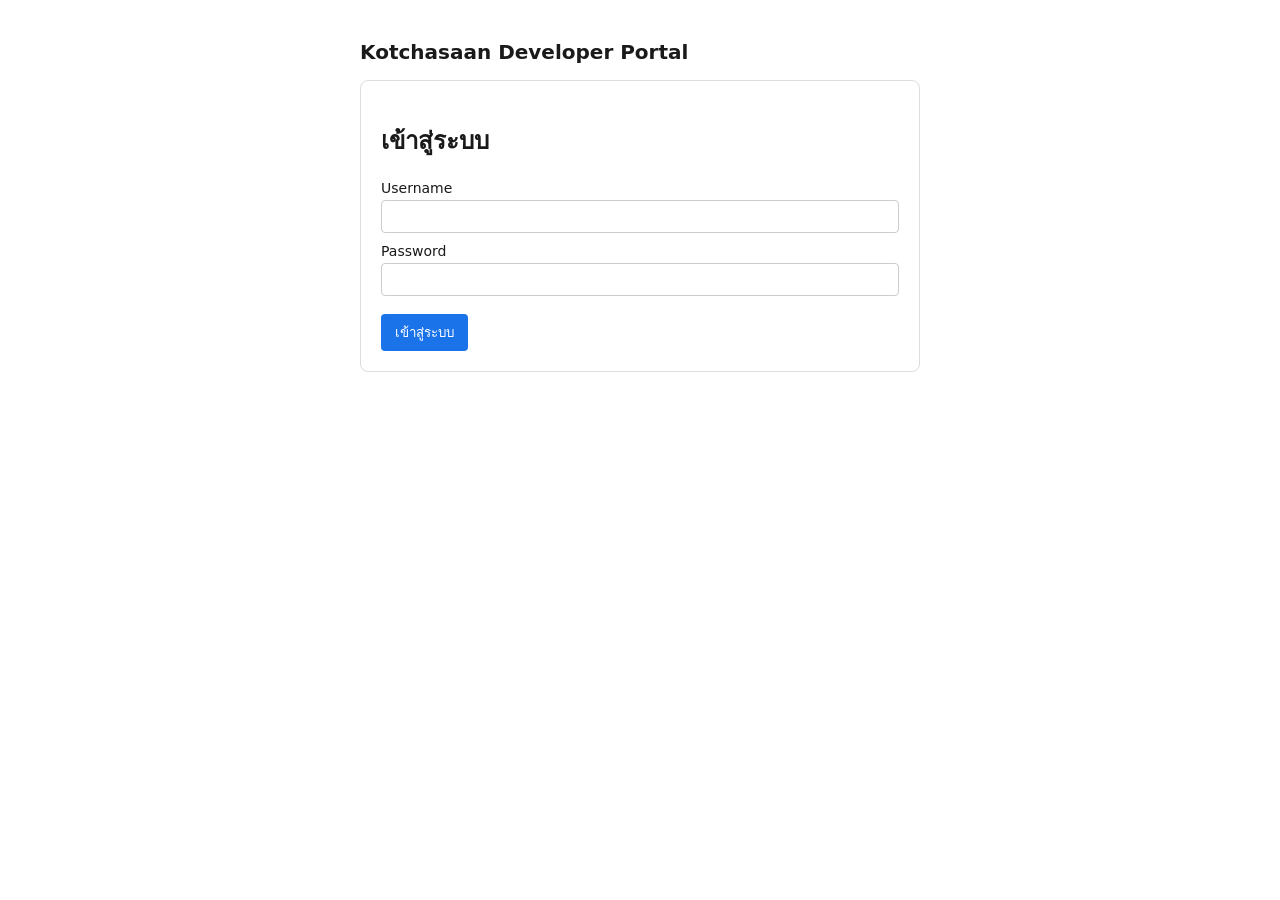
==== fleet-backend/static/developer_portal.html @ dd590c9d "Add files via upload" ====
<!DOCTYPE html>
<html lang="th">
<head>
<meta charset="UTF-8" />
<title>Kotchasaan Developer Portal — API Key</title>
<meta name="viewport" content="width=device-width, initial-scale=1" />
<style>
  body { font-family: system-ui, sans-serif; max-width: 560px; margin: 40px auto; padding: 0 16px; color: #1a1a1a; }
  h1 { font-size: 20px; }
  .card { border: 1px solid #ddd; border-radius: 8px; padding: 20px; margin-top: 16px; }
  label { display: block; margin: 10px 0 4px; font-size: 14px; }
  input { width: 100%; padding: 8px; box-sizing: border-box; border: 1px solid #ccc; border-radius: 4px; }
  button { margin-top: 12px; padding: 8px 14px; border: none; border-radius: 4px; cursor: pointer; background: #1a73e8; color: #fff; }
  button.secondary { background: #d93025; }
  button.ghost { background: #666; }
  .hidden { display: none; }
  .key-box { background: #f5f5f5; padding: 10px; border-radius: 4px; font-family: monospace; word-break: break-all; margin-top: 8px; }
  .warn { color: #d93025; font-weight: bold; margin-top: 8px; }
  .muted { color: #666; font-size: 13px; }
  .modal-backdrop { position: fixed; inset: 0; background: rgba(0,0,0,.4); display: flex; align-items: center; justify-content: center; z-index: 1000; }
  .modal { background: #fff; padding: 20px; border-radius: 8px; width: 320px; }
  .error { color: #d93025; font-size: 13px; margin-top: 6px; }
</style>
</head>
<body>

<h1>Kotchasaan Developer Portal</h1>

<!-- ── Login view ─────────────────────────────────────────── -->
<div id="loginView" class="card">
  <h2>เข้าสู่ระบบ</h2>
  <label>Username</label>
  <input id="loginUsername" type="text" autocomplete="username" />
  <label>Password</label>
  <input id="loginPassword" type="password" autocomplete="current-password" />
  <div id="loginError" class="error"></div>
  <button onclick="doLogin()">เข้าสู่ระบบ</button>
</div>

<!-- ── Dashboard view ─────────────────────────────────────── -->
<div id="dashboardView" class="card hidden">
  <h2>API Key ของฉัน</h2>
  <div id="keyStatus" class="muted">กำลังโหลด...</div>
  <div id="keyMeta"></div>
  <button onclick="doRegenerate()">Regenerate Key</button>
  <button class="secondary" onclick="doRevoke()">Revoke Key</button>
  <button class="ghost" onclick="doLogout()">ออกจากระบบ</button>

  <div id="newKeyBox" class="hidden">
    <p class="warn">⚠️ คัดลอก API Key นี้ไว้ตอนนี้ — ระบบจะไม่แสดงค่านี้ซ้ำอีก</p>
    <div class="key-box" id="newKeyValue"></div>
    <button onclick="copyKey(event)">คัดลอก</button>
  </div>
</div>

<script>
const API_BASE = "";

function getToken() { return sessionStorage.getItem("jwt"); }
function setToken(t) { sessionStorage.setItem("jwt", t); }
function clearToken() { sessionStorage.removeItem("jwt"); }

async function doLogin() {
  const username = document.getElementById("loginUsername").value;
  const password = document.getElementById("loginPassword").value;
  const errEl = document.getElementById("loginError");
  errEl.textContent = "";

  try {
    const body = new URLSearchParams();
    body.set("username", username);
    body.set("password", password);

    const resp = await fetch(API_BASE + "/auth/login", {
      method: "POST",
      headers: { "Content-Type": "application/x-www-form-urlencoded" },
      body,
    });

    if (!resp.ok) {
      const data = await resp.json().catch(() => ({}));
      errEl.textContent = data.detail || "เข้าสู่ระบบไม่สำเร็จ";
      return;
    }

    const data = await resp.json();
    setToken(data.access_token);
    showDashboard();
  } catch (e) {
    errEl.textContent = "เชื่อมต่อเซิร์ฟเวอร์ไม่ได้: " + e;
  }
}

function doLogout() {
  clearToken();
  document.getElementById("dashboardView").classList.add("hidden");
  document.getElementById("loginView").classList.remove("hidden");
  document.getElementById("loginError").textContent = "";
  document.getElementById("loginPassword").value = "";
}

async function showDashboard() {
  document.getElementById("loginView").classList.add("hidden");
  document.getElementById("dashboardView").classList.remove("hidden");
  document.getElementById("newKeyBox").classList.add("hidden");
  await loadKeyStatus();
}

async function loadKeyStatus() {
  const statusEl = document.getElementById("keyStatus");
  const metaEl = document.getElementById("keyMeta");
  statusEl.textContent = "กำลังโหลด...";
  metaEl.innerHTML = "";

  const resp = await fetch(API_BASE + "/developer/me/api-key", {
    headers: { Authorization: "Bearer " + getToken() },
  });

  if (resp.status === 401) {
    doLogout();
    document.getElementById("loginError").textContent =
      "เซสชันหมดอายุ กรุณาเข้าสู่ระบบใหม่";
    return;
  }

  const data = await resp.json();

  if (!data.has_key) {
    statusEl.textContent = "ยังไม่มี API Key — กด Regenerate เพื่อสร้างครั้งแรก";
    return;
  }

  statusEl.textContent = "Key ปัจจุบัน: " + data.masked_key;
  metaEl.innerHTML =
    `<p class="muted">สร้างเมื่อ: ${data.created_at || "-"}<br/>` +
    `หมุนล่าสุด: ${data.last_rotated_at || "-"}<br/>` +
    `ใช้งานล่าสุด: ${data.last_used || "-"}</p>`;
}

// [แก้ไข] เอา step-up password modal ออกทั้งหมดตามคำขอ — ยืนยันตัวตน
// ด้วย JWT ที่ได้ตอน login (ผ่าน user ที่สร้างจาก create_user.py) เพียง
// อย่างเดียว ไม่ต้องกรอกรหัสผ่านซ้ำอีกครั้งก่อน regenerate/revoke
async function _callKeyAction(path, label) {
  try {
    const resp = await fetch(API_BASE + path, {
      method: "POST",
      headers: {
        "Content-Type": "application/json",
        Authorization: "Bearer " + getToken(),
      },
      body: JSON.stringify({}),
    });

    // JWT หมดอายุ/ไม่ถูกต้อง → บังคับ logout กลับไปหน้า login
    if (resp.status === 401) {
      const data = await resp.json().catch(() => ({}));
      doLogout();
      document.getElementById("loginError").textContent =
        (data.detail || "เซสชันหมดอายุ") + " — กรุณาเข้าสู่ระบบใหม่อีกครั้ง";
      return;
    }

    const data = await resp.json().catch(() => ({}));

    if (!resp.ok) {
      alert(data.detail || (label + "ไม่สำเร็จ"));
      return;
    }

    if (path.endsWith("/regenerate")) {
      document.getElementById("newKeyBox").classList.remove("hidden");
      document.getElementById("newKeyValue").textContent = data.api_key;
    }

    await loadKeyStatus();
  } catch (e) {
    alert("เชื่อมต่อเซิร์ฟเวอร์ไม่ได้: " + e);
  }
}

function doRegenerate() {
  _callKeyAction("/developer/me/api-key/regenerate", "สร้าง Key ใหม่");
}

function doRevoke() {
  if (!confirm("ยืนยัน Revoke API Key นี้?")) return;
  _callKeyAction("/developer/me/api-key/revoke", "Revoke Key");
}

// [แก้ไข] navigator.clipboard.writeText() ใช้ได้เฉพาะ secure context
// (https:// หรือ localhost) เท่านั้น — ถ้าเปิดผ่าน http:// ธรรมดา
// (เช่น http://192.168.1.48:8001) API นี้จะถูกบล็อก/reject เงียบๆ
// โดยไม่มี error โผล่ให้เห็น ทำให้ดูเหมือนปุ่มกดไม่ได้ผล
// แก้โดยเช็คก่อนว่ามี clipboard API ให้ใช้ไหม ถ้าไม่มีหรือ error
// ให้ fallback ไปใช้วิธีเก่า (สร้าง <textarea> ชั่วคราว, select,
// document.execCommand('copy')) ซึ่งทำงานได้แม้ non-secure context
// พร้อมขึ้นข้อความแจ้งผลให้เห็นชัดเจนทั้งสองกรณี
function copyKey(evt) {
  const val = document.getElementById("newKeyValue").textContent;
  const btn = evt ? evt.target : null;

  function showCopiedFeedback() {
    if (btn) {
      const original = btn.textContent;
      btn.textContent = "คัดลอกแล้ว ✓";
      setTimeout(() => { btn.textContent = original; }, 1500);
    } else {
      alert("คัดลอก API Key แล้ว");
    }
  }

  function fallbackCopy() {
    const textarea = document.createElement("textarea");
    textarea.value = val;
    // กันไม่ให้ textarea เลื่อนหน้าจอหรือถูกมองเห็น
    textarea.style.position = "fixed";
    textarea.style.top = "-9999px";
    textarea.style.left = "-9999px";
    document.body.appendChild(textarea);
    textarea.focus();
    textarea.select();

    let success = false;
    try {
      success = document.execCommand("copy");
    } catch (e) {
      success = false;
    }
    document.body.removeChild(textarea);

    if (success) {
      showCopiedFeedback();
    } else {
      alert("คัดลอกอัตโนมัติไม่ได้ กรุณาเลือกข้อความแล้วกด Ctrl+C ด้วยตนเอง");
    }
  }

  if (navigator.clipboard && navigator.clipboard.writeText && window.isSecureContext) {
    navigator.clipboard.writeText(val).then(showCopiedFeedback).catch(fallbackCopy);
  } else {
    // ไม่ใช่ secure context (เช่น http:// บน IP วง LAN) → ใช้ fallback ทันที
    fallbackCopy();
  }
}

// ── Boot ──────────────────────────────────────────────────
if (getToken()) {
  showDashboard();
}
</script>
</body>
</html>
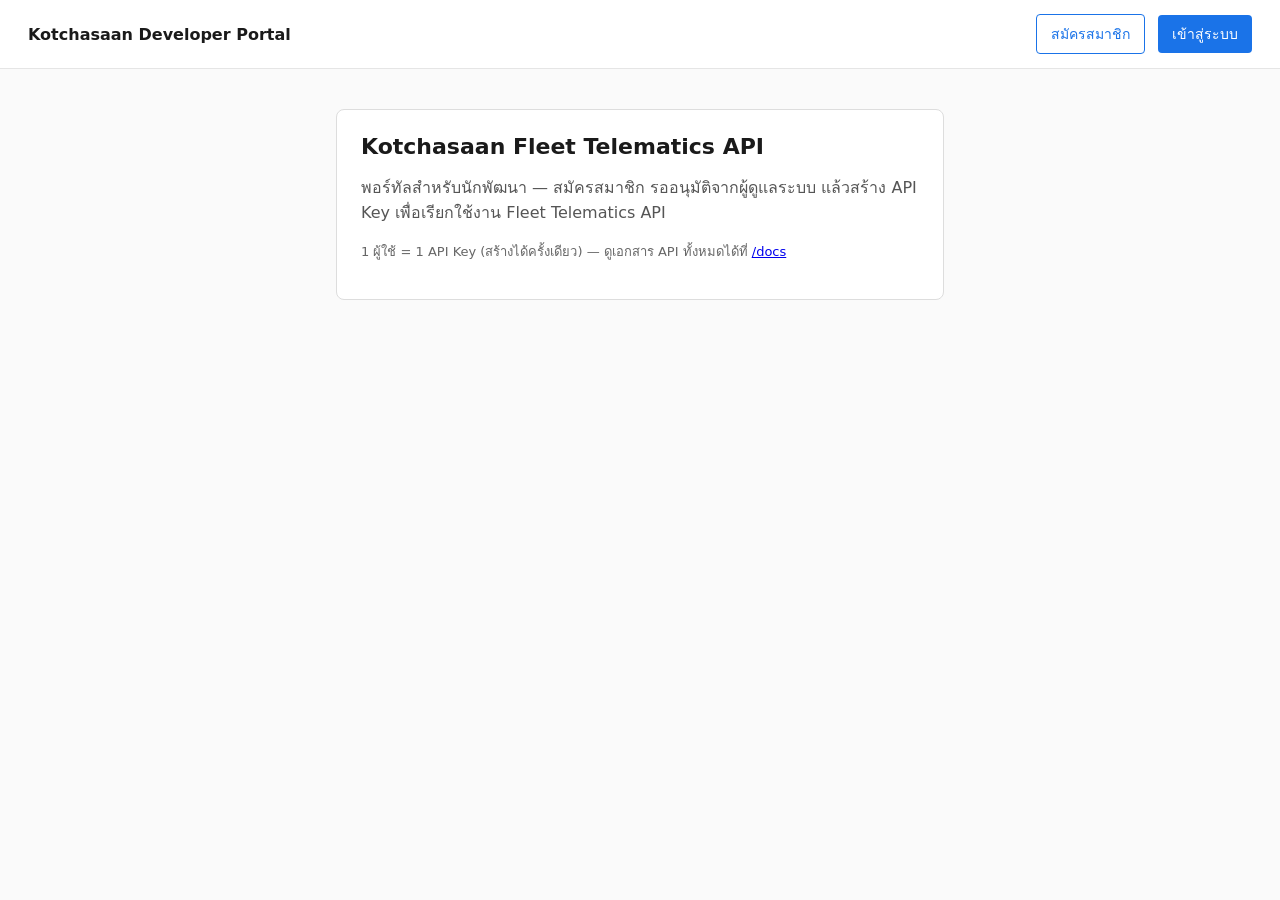
==== commit bff3c89c: "Add files via upload" ====
--- a/fleet-backend/static/developer_portal.html
+++ b/fleet-backend/static/developer_portal.html
@@ -2,54 +2,171 @@
 <html lang="th">
 <head>
 <meta charset="UTF-8" />
-<title>Kotchasaan Developer Portal — API Key</title>
+<title>Kotchasaan Developer Portal</title>
 <meta name="viewport" content="width=device-width, initial-scale=1" />
 <style>
-  body { font-family: system-ui, sans-serif; max-width: 560px; margin: 40px auto; padding: 0 16px; color: #1a1a1a; }
-  h1 { font-size: 20px; }
-  .card { border: 1px solid #ddd; border-radius: 8px; padding: 20px; margin-top: 16px; }
+  * { box-sizing: border-box; }
+  body { font-family: system-ui, sans-serif; margin: 0; color: #1a1a1a; background: #fafafa; }
+
+  /* ── Top bar ─────────────────────────────────────────── */
+  .topbar {
+    display: flex; justify-content: space-between; align-items: center;
+    padding: 14px 28px; background: #fff; border-bottom: 1px solid #e5e5e5;
+  }
+  .topbar .brand { font-weight: 700; font-size: 16px; }
+  .topbar .actions button { margin-left: 8px; }
+  .topbar .actions .who { margin-right: 10px; font-size: 13px; color: #555; }
+
+  .wrap { max-width: 640px; margin: 40px auto; padding: 0 16px; }
+  .card { background: #fff; border: 1px solid #ddd; border-radius: 8px; padding: 24px; margin-top: 16px; }
+  h1 { font-size: 22px; margin: 0 0 4px; }
+  h2 { font-size: 18px; }
+  p.lead { color: #555; }
+
   label { display: block; margin: 10px 0 4px; font-size: 14px; }
-  input { width: 100%; padding: 8px; box-sizing: border-box; border: 1px solid #ccc; border-radius: 4px; }
-  button { margin-top: 12px; padding: 8px 14px; border: none; border-radius: 4px; cursor: pointer; background: #1a73e8; color: #fff; }
-  button.secondary { background: #d93025; }
-  button.ghost { background: #666; }
+  input, select { width: 100%; padding: 8px; border: 1px solid #ccc; border-radius: 4px; }
+  button { padding: 8px 14px; border: none; border-radius: 4px; cursor: pointer; background: #1a73e8; color: #fff; font-size: 14px; }
+  button.secondary { background: #666; }
+  button.danger { background: #d93025; }
+  button.ghost { background: transparent; color: #1a73e8; border: 1px solid #1a73e8; }
+  button:disabled { background: #ccc; cursor: not-allowed; }
+
   .hidden { display: none; }
   .key-box { background: #f5f5f5; padding: 10px; border-radius: 4px; font-family: monospace; word-break: break-all; margin-top: 8px; }
   .warn { color: #d93025; font-weight: bold; margin-top: 8px; }
   .muted { color: #666; font-size: 13px; }
-  .modal-backdrop { position: fixed; inset: 0; background: rgba(0,0,0,.4); display: flex; align-items: center; justify-content: center; z-index: 1000; }
-  .modal { background: #fff; padding: 20px; border-radius: 8px; width: 320px; }
   .error { color: #d93025; font-size: 13px; margin-top: 6px; }
+  .success { color: #188038; font-size: 13px; margin-top: 6px; }
+
+  .badge { display: inline-block; padding: 2px 8px; border-radius: 10px; font-size: 12px; }
+  .badge.pending { background: #fef7e0; color: #b06000; }
+  .badge.active  { background: #e6f4ea; color: #188038; }
+  .badge.revoked { background: #fce8e6; color: #c5221f; }
+  .badge.none    { background: #eee; color: #666; }
+
+  table { width: 100%; border-collapse: collapse; margin-top: 12px; font-size: 13px; }
+  th, td { text-align: left; padding: 8px; border-bottom: 1px solid #eee; }
+  th { color: #666; font-weight: 600; }
+  .row-actions button { margin-right: 4px; padding: 4px 8px; font-size: 12px; }
+
+  .admin-wrap { max-width: 960px; }
+  .section-title { margin-top: 28px; margin-bottom: 6px; font-size: 15px; color: #333; }
 </style>
 </head>
 <body>
 
-<h1>Kotchasaan Developer Portal</h1>
-
-<!-- ── Login view ─────────────────────────────────────────── -->
-<div id="loginView" class="card">
-  <h2>เข้าสู่ระบบ</h2>
-  <label>Username</label>
-  <input id="loginUsername" type="text" autocomplete="username" />
-  <label>Password</label>
-  <input id="loginPassword" type="password" autocomplete="current-password" />
-  <div id="loginError" class="error"></div>
-  <button onclick="doLogin()">เข้าสู่ระบบ</button>
-</div>
-
-<!-- ── Dashboard view ─────────────────────────────────────── -->
-<div id="dashboardView" class="card hidden">
-  <h2>API Key ของฉัน</h2>
-  <div id="keyStatus" class="muted">กำลังโหลด...</div>
-  <div id="keyMeta"></div>
-  <button onclick="doRegenerate()">Regenerate Key</button>
-  <button class="secondary" onclick="doRevoke()">Revoke Key</button>
-  <button class="ghost" onclick="doLogout()">ออกจากระบบ</button>
-
-  <div id="newKeyBox" class="hidden">
-    <p class="warn">⚠️ คัดลอก API Key นี้ไว้ตอนนี้ — ระบบจะไม่แสดงค่านี้ซ้ำอีก</p>
-    <div class="key-box" id="newKeyValue"></div>
-    <button onclick="copyKey(event)">คัดลอก</button>
+<div class="topbar">
+  <div class="brand">Kotchasaan Developer Portal</div>
+  <div class="actions" id="topbarActions">
+    <button class="ghost" onclick="goto('register')">สมัครสมาชิก</button>
+    <button onclick="goto('login')">เข้าสู่ระบบ</button>
+  </div>
+</div>
+
+<!-- ══════════════════════════════════════════════════════════ -->
+<!-- Overview -->
+<!-- ══════════════════════════════════════════════════════════ -->
+<div id="view-overview" class="wrap">
+  <div class="card">
+    <h1>Kotchasaan Fleet Telematics API</h1>
+    <p class="lead">
+      พอร์ทัลสำหรับนักพัฒนา — สมัครสมาชิก รออนุมัติจากผู้ดูแลระบบ
+      แล้วสร้าง API Key เพื่อเรียกใช้งาน Fleet Telematics API
+    </p>
+    <p class="muted">
+      1 ผู้ใช้ = 1 API Key (สร้างได้ครั้งเดียว) — ดูเอกสาร API ทั้งหมดได้ที่
+      <a href="/docs" target="_blank">/docs</a>
+    </p>
+  </div>
+</div>
+
+<!-- ══════════════════════════════════════════════════════════ -->
+<!-- Register -->
+<!-- ══════════════════════════════════════════════════════════ -->
+<div id="view-register" class="wrap hidden">
+  <div class="card">
+    <h2>สมัครสมาชิก</h2>
+    <p class="muted">บัญชีของคุณจะอยู่ในสถานะ "รออนุมัติ" จนกว่าผู้ดูแลระบบจะยืนยัน</p>
+
+    <label>Username</label>
+    <input id="regUsername" type="text" autocomplete="username" />
+    <label>Email</label>
+    <input id="regEmail" type="email" autocomplete="email" />
+    <label>ชื่อ-นามสกุล</label>
+    <input id="regFullName" type="text" />
+    <label>Password</label>
+    <input id="regPassword" type="password" autocomplete="new-password" />
+
+    <div id="regError" class="error"></div>
+    <div id="regSuccess" class="success"></div>
+
+    <div style="margin-top:14px;">
+      <button onclick="doSignup()">สมัครสมาชิก</button>
+      <button class="ghost" onclick="goto('login')">มีบัญชีอยู่แล้ว?</button>
+    </div>
+  </div>
+</div>
+
+<!-- ══════════════════════════════════════════════════════════ -->
+<!-- Login -->
+<!-- ══════════════════════════════════════════════════════════ -->
+<div id="view-login" class="wrap hidden">
+  <div class="card">
+    <h2>เข้าสู่ระบบ</h2>
+    <label>Username</label>
+    <input id="loginUsername" type="text" autocomplete="username" />
+    <label>Password</label>
+    <input id="loginPassword" type="password" autocomplete="current-password" />
+    <div id="loginError" class="error"></div>
+    <div style="margin-top:14px;">
+      <button onclick="doLogin()">เข้าสู่ระบบ</button>
+      <button class="ghost" onclick="goto('register')">ยังไม่มีบัญชี?</button>
+    </div>
+  </div>
+</div>
+
+<!-- ══════════════════════════════════════════════════════════ -->
+<!-- User Dashboard -->
+<!-- ══════════════════════════════════════════════════════════ -->
+<div id="view-user" class="wrap hidden">
+  <div class="card">
+    <h2>API Key ของฉัน</h2>
+    <div id="userKeyStatus" class="muted">กำลังโหลด...</div>
+    <div id="userKeyMeta"></div>
+
+    <button id="generateBtn" onclick="doGenerate()">สร้าง API Key</button>
+
+    <div id="newKeyBox" class="hidden">
+      <p class="warn">⚠️ คัดลอก API Key นี้ไว้ตอนนี้ — ระบบจะไม่แสดงค่านี้ซ้ำอีก และสร้างใหม่ไม่ได้อีก</p>
+      <div class="key-box" id="newKeyValue"></div>
+      <button onclick="copyKey(event)">คัดลอก</button>
+    </div>
+
+    <div id="generateError" class="error"></div>
+  </div>
+</div>
+
+<!-- ══════════════════════════════════════════════════════════ -->
+<!-- Admin Dashboard -->
+<!-- ══════════════════════════════════════════════════════════ -->
+<div id="view-admin" class="wrap admin-wrap hidden">
+  <div class="card">
+    <h2>Admin Dashboard</h2>
+
+    <div class="section-title">รออนุมัติ (Pending)</div>
+    <table id="pendingTable">
+      <thead><tr><th>Username</th><th>Email</th><th>ชื่อ</th><th>สมัครเมื่อ</th><th></th></tr></thead>
+      <tbody></tbody>
+    </table>
+
+    <div class="section-title">ผู้ใช้ทั้งหมด</div>
+    <table id="usersTable">
+      <thead><tr><th>Username</th><th>Role</th><th>สถานะบัญชี</th><th>สถานะ Key</th><th></th></tr></thead>
+      <tbody></tbody>
+    </table>
+
+    <div id="adminError" class="error"></div>
+    <div id="adminSuccess" class="success"></div>
   </div>
 </div>
 
@@ -58,13 +175,79 @@
 
 function getToken() { return sessionStorage.getItem("jwt"); }
 function setToken(t) { sessionStorage.setItem("jwt", t); }
-function clearToken() { sessionStorage.removeItem("jwt"); }
-
+function clearToken() { sessionStorage.removeItem("jwt"); sessionStorage.removeItem("role"); }
+function getRole() { return sessionStorage.getItem("role"); }
+function setRole(r) { sessionStorage.setItem("role", r); }
+
+function hideAll() {
+  ["overview", "register", "login", "user", "admin"].forEach(v =>
+    document.getElementById("view-" + v).classList.add("hidden")
+  );
+}
+
+function renderTopbar() {
+  const el = document.getElementById("topbarActions");
+  if (!getToken()) {
+    el.innerHTML = `
+      <button class="ghost" onclick="goto('register')">สมัครสมาชิก</button>
+      <button onclick="goto('login')">เข้าสู่ระบบ</button>`;
+  } else {
+    el.innerHTML = `
+      <span class="who">${sessionStorage.getItem("username") || ""} (${getRole()})</span>
+      <button class="secondary" onclick="doLogout()">ออกจากระบบ</button>`;
+  }
+}
+
+async function goto(view) {
+  hideAll();
+  renderTopbar();
+
+  if (view === "user" || view === "admin") {
+    if (!getToken()) { hideAll(); document.getElementById("view-login").classList.remove("hidden"); return; }
+  }
+
+  document.getElementById("view-" + view).classList.remove("hidden");
+
+  if (view === "user") await loadUserDashboard();
+  if (view === "admin") await loadAdminDashboard();
+}
+
+// ── Signup ────────────────────────────────────────────────
+async function doSignup() {
+  const errEl = document.getElementById("regError");
+  const okEl = document.getElementById("regSuccess");
+  errEl.textContent = ""; okEl.textContent = "";
+
+  const payload = {
+    username: document.getElementById("regUsername").value,
+    email: document.getElementById("regEmail").value,
+    full_name: document.getElementById("regFullName").value || null,
+    password: document.getElementById("regPassword").value,
+  };
+
+  try {
+    const resp = await fetch(API_BASE + "/auth/signup", {
+      method: "POST",
+      headers: { "Content-Type": "application/json" },
+      body: JSON.stringify(payload),
+    });
+    const data = await resp.json();
+
+    if (!resp.ok) { errEl.textContent = data.detail || "สมัครไม่สำเร็จ"; return; }
+
+    okEl.textContent = "สมัครสำเร็จ! กรุณารอผู้ดูแลระบบอนุมัติ จากนั้นจึงเข้าสู่ระบบได้";
+  } catch (e) {
+    errEl.textContent = "เชื่อมต่อเซิร์ฟเวอร์ไม่ได้: " + e;
+  }
+}
+
+// ── Login ─────────────────────────────────────────────────
 async function doLogin() {
+  const errEl = document.getElementById("loginError");
+  errEl.textContent = "";
+
   const username = document.getElementById("loginUsername").value;
   const password = document.getElementById("loginPassword").value;
-  const errEl = document.getElementById("loginError");
-  errEl.textContent = "";
 
   try {
     const body = new URLSearchParams();
@@ -77,15 +260,18 @@
       body,
     });
 
+    const data = await resp.json();
+
     if (!resp.ok) {
-      const data = await resp.json().catch(() => ({}));
-      errEl.textContent = data.detail || "เข้าสู่ระบบไม่สำเร็จ";
+      errEl.textContent = data.detail || "เข้าสู่ระบบไม่สำเร็จ (บัญชีอาจยังไม่ได้รับอนุมัติ)";
       return;
     }
 
-    const data = await resp.json();
     setToken(data.access_token);
-    showDashboard();
+    setRole(data.role);
+    sessionStorage.setItem("username", data.username);
+
+    goto(data.role === "admin" ? "admin" : "user");
   } catch (e) {
     errEl.textContent = "เชื่อมต่อเซิร์ฟเวอร์ไม่ได้: " + e;
   }
@@ -93,22 +279,17 @@
 
 function doLogout() {
   clearToken();
-  document.getElementById("dashboardView").classList.add("hidden");
-  document.getElementById("loginView").classList.remove("hidden");
-  document.getElementById("loginError").textContent = "";
-  document.getElementById("loginPassword").value = "";
-}
-
-async function showDashboard() {
-  document.getElementById("loginView").classList.add("hidden");
-  document.getElementById("dashboardView").classList.remove("hidden");
+  goto("overview");
+}
+
+// ── User dashboard ───────────────────────────────────────
+async function loadUserDashboard() {
+  const statusEl = document.getElementById("userKeyStatus");
+  const metaEl = document.getElementById("userKeyMeta");
+  const genBtn = document.getElementById("generateBtn");
   document.getElementById("newKeyBox").classList.add("hidden");
-  await loadKeyStatus();
-}
-
-async function loadKeyStatus() {
-  const statusEl = document.getElementById("keyStatus");
-  const metaEl = document.getElementById("keyMeta");
+  document.getElementById("generateError").textContent = "";
+
   statusEl.textContent = "กำลังโหลด...";
   metaEl.innerHTML = "";
 
@@ -116,136 +297,171 @@
     headers: { Authorization: "Bearer " + getToken() },
   });
 
-  if (resp.status === 401) {
-    doLogout();
-    document.getElementById("loginError").textContent =
-      "เซสชันหมดอายุ กรุณาเข้าสู่ระบบใหม่";
-    return;
-  }
-
+  if (resp.status === 401) { doLogout(); return; }
   const data = await resp.json();
 
   if (!data.has_key) {
-    statusEl.textContent = "ยังไม่มี API Key — กด Regenerate เพื่อสร้างครั้งแรก";
-    return;
-  }
-
-  statusEl.textContent = "Key ปัจจุบัน: " + data.masked_key;
-  metaEl.innerHTML =
-    `<p class="muted">สร้างเมื่อ: ${data.created_at || "-"}<br/>` +
-    `หมุนล่าสุด: ${data.last_rotated_at || "-"}<br/>` +
-    `ใช้งานล่าสุด: ${data.last_used || "-"}</p>`;
-}
-
-// [แก้ไข] เอา step-up password modal ออกทั้งหมดตามคำขอ — ยืนยันตัวตน
-// ด้วย JWT ที่ได้ตอน login (ผ่าน user ที่สร้างจาก create_user.py) เพียง
-// อย่างเดียว ไม่ต้องกรอกรหัสผ่านซ้ำอีกครั้งก่อน regenerate/revoke
-async function _callKeyAction(path, label) {
-  try {
-    const resp = await fetch(API_BASE + path, {
-      method: "POST",
-      headers: {
-        "Content-Type": "application/json",
-        Authorization: "Bearer " + getToken(),
-      },
-      body: JSON.stringify({}),
-    });
-
-    // JWT หมดอายุ/ไม่ถูกต้อง → บังคับ logout กลับไปหน้า login
-    if (resp.status === 401) {
-      const data = await resp.json().catch(() => ({}));
-      doLogout();
-      document.getElementById("loginError").textContent =
-        (data.detail || "เซสชันหมดอายุ") + " — กรุณาเข้าสู่ระบบใหม่อีกครั้ง";
-      return;
-    }
-
-    const data = await resp.json().catch(() => ({}));
-
-    if (!resp.ok) {
-      alert(data.detail || (label + "ไม่สำเร็จ"));
-      return;
-    }
-
-    if (path.endsWith("/regenerate")) {
-      document.getElementById("newKeyBox").classList.remove("hidden");
-      document.getElementById("newKeyValue").textContent = data.api_key;
-    }
-
-    await loadKeyStatus();
-  } catch (e) {
-    alert("เชื่อมต่อเซิร์ฟเวอร์ไม่ได้: " + e);
-  }
-}
-
-function doRegenerate() {
-  _callKeyAction("/developer/me/api-key/regenerate", "สร้าง Key ใหม่");
-}
-
-function doRevoke() {
-  if (!confirm("ยืนยัน Revoke API Key นี้?")) return;
-  _callKeyAction("/developer/me/api-key/revoke", "Revoke Key");
-}
-
-// [แก้ไข] navigator.clipboard.writeText() ใช้ได้เฉพาะ secure context
-// (https:// หรือ localhost) เท่านั้น — ถ้าเปิดผ่าน http:// ธรรมดา
-// (เช่น http://192.168.1.48:8001) API นี้จะถูกบล็อก/reject เงียบๆ
-// โดยไม่มี error โผล่ให้เห็น ทำให้ดูเหมือนปุ่มกดไม่ได้ผล
-// แก้โดยเช็คก่อนว่ามี clipboard API ให้ใช้ไหม ถ้าไม่มีหรือ error
-// ให้ fallback ไปใช้วิธีเก่า (สร้าง <textarea> ชั่วคราว, select,
-// document.execCommand('copy')) ซึ่งทำงานได้แม้ non-secure context
-// พร้อมขึ้นข้อความแจ้งผลให้เห็นชัดเจนทั้งสองกรณี
+    statusEl.textContent = "คุณยังไม่มี API Key — กด \"สร้าง API Key\" เพื่อสร้าง (ทำได้ครั้งเดียวเท่านั้น)";
+    genBtn.disabled = false;
+  } else {
+    statusEl.textContent = "Key ปัจจุบัน: " + data.masked_key;
+    metaEl.innerHTML = `<p class="muted">สร้างเมื่อ: ${data.created_at || "-"}<br/>ใช้งานล่าสุด: ${data.last_used || "-"}</p>
+      <p class="muted">ระบบนี้สร้าง Key ได้ครั้งเดียวต่อบัญชี หาก Key มีปัญหา กรุณาติดต่อผู้ดูแลระบบ</p>`;
+    genBtn.disabled = true;
+  }
+}
+
+async function doGenerate() {
+  const errEl = document.getElementById("generateError");
+  errEl.textContent = "";
+
+  const resp = await fetch(API_BASE + "/developer/me/api-key/generate", {
+    method: "POST",
+    headers: { Authorization: "Bearer " + getToken() },
+  });
+  const data = await resp.json();
+
+  if (!resp.ok) { errEl.textContent = data.detail || "สร้าง Key ไม่สำเร็จ"; return; }
+
+  document.getElementById("newKeyBox").classList.remove("hidden");
+  document.getElementById("newKeyValue").textContent = data.api_key;
+  await loadUserDashboard();
+}
+
 function copyKey(evt) {
   const val = document.getElementById("newKeyValue").textContent;
-  const btn = evt ? evt.target : null;
-
-  function showCopiedFeedback() {
-    if (btn) {
-      const original = btn.textContent;
-      btn.textContent = "คัดลอกแล้ว ✓";
-      setTimeout(() => { btn.textContent = original; }, 1500);
-    } else {
-      alert("คัดลอก API Key แล้ว");
-    }
-  }
-
-  function fallbackCopy() {
-    const textarea = document.createElement("textarea");
-    textarea.value = val;
-    // กันไม่ให้ textarea เลื่อนหน้าจอหรือถูกมองเห็น
-    textarea.style.position = "fixed";
-    textarea.style.top = "-9999px";
-    textarea.style.left = "-9999px";
-    document.body.appendChild(textarea);
-    textarea.focus();
-    textarea.select();
-
-    let success = false;
-    try {
-      success = document.execCommand("copy");
-    } catch (e) {
-      success = false;
-    }
-    document.body.removeChild(textarea);
-
-    if (success) {
-      showCopiedFeedback();
-    } else {
-      alert("คัดลอกอัตโนมัติไม่ได้ กรุณาเลือกข้อความแล้วกด Ctrl+C ด้วยตนเอง");
-    }
-  }
-
-  if (navigator.clipboard && navigator.clipboard.writeText && window.isSecureContext) {
-    navigator.clipboard.writeText(val).then(showCopiedFeedback).catch(fallbackCopy);
+  const btn = evt.target;
+  function feedback() {
+    const original = btn.textContent;
+    btn.textContent = "คัดลอกแล้ว ✓";
+    setTimeout(() => { btn.textContent = original; }, 1500);
+  }
+  if (navigator.clipboard && window.isSecureContext) {
+    navigator.clipboard.writeText(val).then(feedback).catch(() => alert("คัดลอกไม่สำเร็จ"));
   } else {
-    // ไม่ใช่ secure context (เช่น http:// บน IP วง LAN) → ใช้ fallback ทันที
-    fallbackCopy();
-  }
+    const ta = document.createElement("textarea");
+    ta.value = val; ta.style.position = "fixed"; ta.style.left = "-9999px";
+    document.body.appendChild(ta); ta.select();
+    try { document.execCommand("copy"); feedback(); } catch (e) { alert("คัดลอกไม่สำเร็จ"); }
+    document.body.removeChild(ta);
+  }
+}
+
+// ── Admin dashboard ──────────────────────────────────────
+async function _adminFetch(path, opts = {}) {
+  const resp = await fetch(API_BASE + path, {
+    ...opts,
+    headers: { ...(opts.headers || {}), Authorization: "Bearer " + getToken() },
+  });
+  if (resp.status === 401 || resp.status === 403) { doLogout(); throw new Error("unauthorized"); }
+  return resp;
+}
+
+async function loadAdminDashboard() {
+  document.getElementById("adminError").textContent = "";
+  document.getElementById("adminSuccess").textContent = "";
+
+  try {
+    const [pendingResp, usersResp] = await Promise.all([
+      _adminFetch("/auth/admin/pending-users"),
+      _adminFetch("/auth/admin/users"),
+    ]);
+    const pending = await pendingResp.json();
+    const users = await usersResp.json();
+
+    renderPendingTable(pending.pending_users || []);
+    renderUsersTable(users.users || []);
+  } catch (e) {
+    document.getElementById("adminError").textContent = "โหลดข้อมูลไม่สำเร็จ: " + e;
+  }
+}
+
+function renderPendingTable(list) {
+  const tbody = document.querySelector("#pendingTable tbody");
+  tbody.innerHTML = "";
+  if (list.length === 0) {
+    tbody.innerHTML = `<tr><td colspan="5" class="muted">ไม่มีคำขอรออนุมัติ</td></tr>`;
+    return;
+  }
+  for (const u of list) {
+    const tr = document.createElement("tr");
+    tr.innerHTML = `
+      <td>${u.username}</td>
+      <td>${u.email}</td>
+      <td>${u.full_name || "-"}</td>
+      <td>${new Date(u.created_at).toLocaleString()}</td>
+      <td class="row-actions"><button onclick="approveUser(${u.id})">อนุมัติ</button></td>`;
+    tbody.appendChild(tr);
+  }
+}
+
+function keyBadge(u) {
+  if (!u.key_id) return `<span class="badge none">ยังไม่สร้าง</span>`;
+  return u.key_active
+    ? `<span class="badge active">ใช้งานอยู่ (${u.key_prefix}****)</span>`
+    : `<span class="badge revoked">ถูกระงับ</span>`;
+}
+
+function renderUsersTable(list) {
+  const tbody = document.querySelector("#usersTable tbody");
+  tbody.innerHTML = "";
+  for (const u of list) {
+    const tr = document.createElement("tr");
+    const accountBadge = u.account_active
+      ? `<span class="badge active">Active</span>`
+      : `<span class="badge pending">Pending</span>`;
+
+    tr.innerHTML = `
+      <td>${u.username}</td>
+      <td>${u.role}</td>
+      <td>${accountBadge}</td>
+      <td>${keyBadge(u)}</td>
+      <td class="row-actions">
+        ${u.key_active ? `<button class="secondary" onclick="revokeKey(${u.id})">Revoke Key</button>` : ""}
+        <button class="danger" onclick="deleteUser(${u.id})">ลบ User</button>
+      </td>`;
+    tbody.appendChild(tr);
+  }
+}
+
+async function approveUser(userId) {
+  try {
+    const resp = await _adminFetch(`/auth/admin/users/${userId}/approve`, { method: "POST" });
+    const data = await resp.json();
+    if (!resp.ok) { document.getElementById("adminError").textContent = data.detail; return; }
+    document.getElementById("adminSuccess").textContent = `อนุมัติ ${data.user.username} สำเร็จ`;
+    await loadAdminDashboard();
+  } catch (e) { /* handled by _adminFetch */ }
+}
+
+async function revokeKey(userId) {
+  if (!confirm("ยืนยันระงับ API Key ของ user นี้?")) return;
+  try {
+    const resp = await _adminFetch(`/auth/admin/users/${userId}/revoke-key`, { method: "POST" });
+    const data = await resp.json();
+    if (!resp.ok) { document.getElementById("adminError").textContent = data.detail; return; }
+    document.getElementById("adminSuccess").textContent = "ระงับ Key สำเร็จ";
+    await loadAdminDashboard();
+  } catch (e) {}
+}
+
+async function deleteUser(userId) {
+  if (!confirm("ยืนยันลบ user นี้ถาวร? (Key ที่ผูกอยู่จะถูกลบไปด้วย และ user ต้องสมัครใหม่)")) return;
+  try {
+    const resp = await _adminFetch(`/auth/admin/users/${userId}`, { method: "DELETE" });
+    const data = await resp.json();
+    if (!resp.ok) { document.getElementById("adminError").textContent = data.detail; return; }
+    document.getElementById("adminSuccess").textContent = "ลบ user สำเร็จ";
+    await loadAdminDashboard();
+  } catch (e) {}
 }
 
 // ── Boot ──────────────────────────────────────────────────
+renderTopbar();
 if (getToken()) {
-  showDashboard();
+  goto(getRole() === "admin" ? "admin" : "user");
+} else {
+  goto("overview");
 }
 </script>
 </body>
